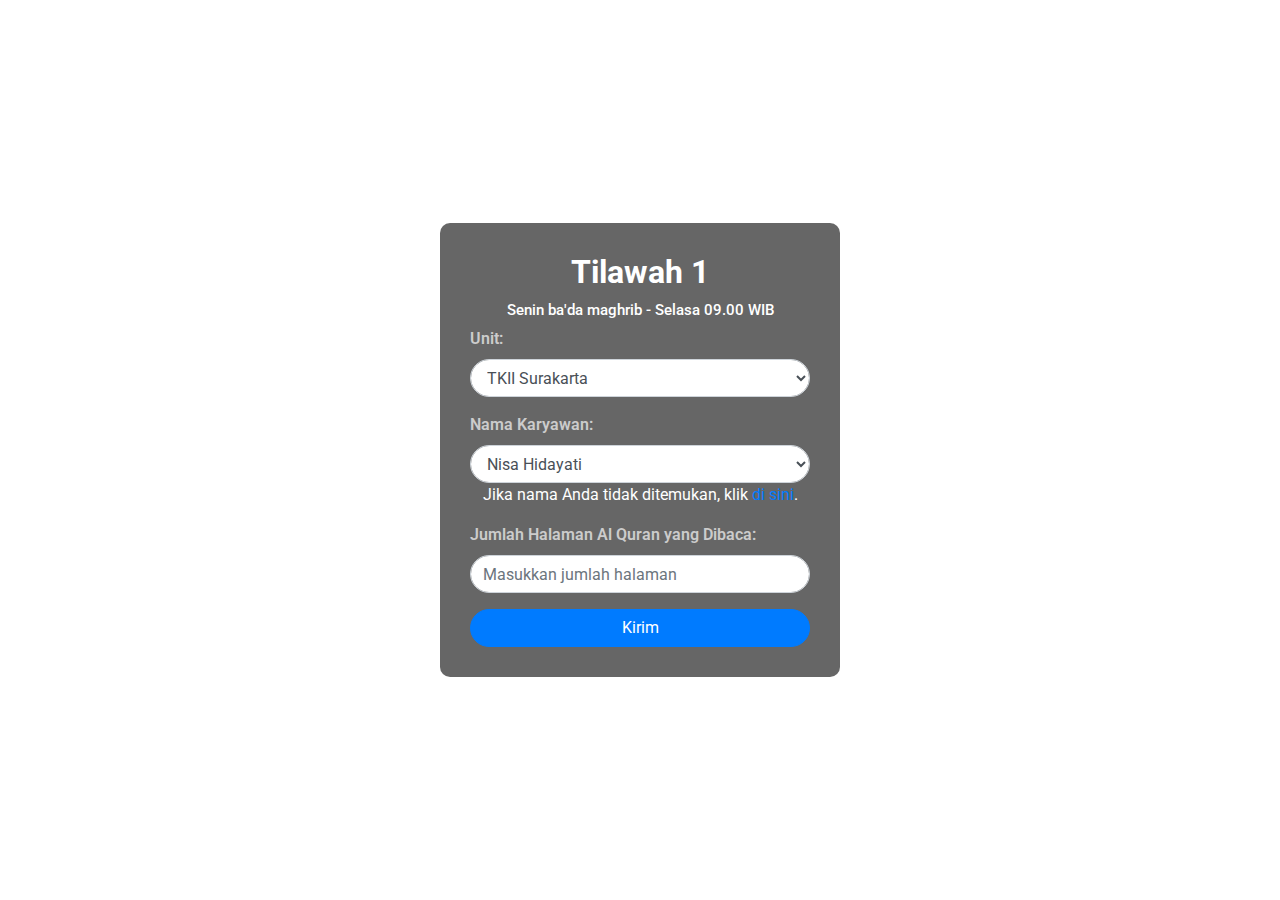
==== form1.html @ 485a52bb "up" ====
<!DOCTYPE html>
<html lang="en">
<head>
  <meta charset="UTF-8">
  <meta name="viewport" content="width=device-width, initial-scale=1.0">
  <title>Form Laporan Jumlah Halaman Al Quran</title>
  <!-- Bootstrap CSS -->
  <link rel="stylesheet" href="https://maxcdn.bootstrapcdn.com/bootstrap/4.5.2/css/bootstrap.min.css">
  <!-- Font Roboto -->
  <link href="https://fonts.googleapis.com/css2?family=Roboto:wght@400;700&display=swap" rel="stylesheet">
  <!-- Custom CSS -->
  <link rel="stylesheet" href="./styles-til.css">
  
</head>
<body>
  <!-- Konten Form -->
  <div class="container">
    <div class="form-container">
      <!-- Judul Form -->
      <h2 class="form-title">Tilawah 1</h2>
      <h3 class="subtitle">Senin ba'da maghrib - Selasa 09.00 WIB</h3>

      <form action="https://docs.google.com/forms/d/e/1FAIpQLSdml-C88Lpp3nrLTK0SLxufNhMK4ditN8a62Kgvi6WENINiAA/formResponse" method="POST">
        <div class="form-group">
          <label for="unitSelect">Unit:</label>
          <select class="form-control" id="unitSelect" name="entry.23248849">
            <option value="TKII Surakarta">TKII Surakarta</option>
            <option value="TKQP Surakarta">TKQP Surakarta</option>
            <option value="SDII Surakarta">SDII Surakarta</option>
            <option value="SDTQ Surakarta">SDTQ Surakarta</option>
            <option value="SDICT Surakarta">SDICT Surakarta</option>
            <option value="SDII Sragen">SDII Sragen</option>
            <option value="SMPII Surakarta & SMP ABBS">SMPII Surakarta & SMP ABBS</option>
            <option value="Alabidin Boyolali">Alabidin Boyolali</option>
            <option value="Alabidin Sukoharjo">Alabidin Sukoharjo</option>
            <option value="Alabidin Karanganyar">Alabidin Karanganyar</option>
            <option value="Alabidin Klaten">Alabidin Klaten</option>
            <option value="Alabidin Jogja">Alabidin Jogja</option>
            <option value="SMA ABBS">SMA ABBS</option>
            <option value="LAZ">LAZ</option>
          </select>
        </div>
        <div class="form-group">
          <label for="employeeSelect">Nama Karyawan:</label>
          <select class="form-control" id="employeeSelect" name="entry.1496297916">
          </select>
          <p id="linkText" style="text-align: center; color: #fff;">Jika nama Anda tidak ditemukan, klik <a href="javascript:void(0)" onclick="changeInputType()">di sini</a>.</p>
        </div>
        <div class="form-group">
          <label for="pagesInput">Jumlah Halaman Al Quran yang Dibaca:</label>
          <input type="number" class="form-control" id="pagesInput" placeholder="Masukkan jumlah halaman" name="entry.617641208">
        </div>
        <button type="submit" class="btn btn-primary btn-block">Kirim</button>
      </form>
    </div>
    
  </div>

  <!-- Bootstrap JS and jQuery -->
  <script src="https://ajax.googleapis.com/ajax/libs/jquery/3.5.1/jquery.min.js"></script>
  <script src="https://cdnjs.cloudflare.com/ajax/libs/popper.js/1.16.0/umd/popper.min.js"></script>
  <script src="https://maxcdn.bootstrapcdn.com/bootstrap/4.5.2/js/bootstrap.min.js"></script>

  <!-- Custom JavaScript -->
  <script src="./script-til.js"></script>
  
</body>
</html>
---- styles-til.css ----
body {
    padding: 0;
    margin: 0;
    font-family: 'Roboto', sans-serif; /* Menggunakan font Roboto */
    background: url('https://images.unsplash.com/photo-1609599006353-e629aaabfeae?q=80&w=870&auto=format&fit=crop&ixlib=rb-4.0.3&ixid=M3wxMjA3fDB8MHxwaG90by1wYWdlfHx8fGVufDB8fHx8fA%3D%3D') no-repeat center center fixed;
    background-size: cover; /* Ukuran gambar latar belakang */
}

.container {
    display: flex;
    justify-content: center;
    align-items: center;
    height: 100vh; /* Tinggi kontainer sejajar dengan tinggi viewport */
}

.form-container {
    background-color: rgba(0, 0, 0, 0.6); /* Warna latar belakang transparan dan lebih gelap */
    padding: 30px;
    border-radius: 10px;
    max-width: 400px;
    width: 100%;
}

.form-title {
    font-size: 32px; /* Ukuran font judul */
    font-weight: 700; /* Ketebalan font judul */
    color: #fff; /* Warna teks judul */
    text-align: center; /* Posisi teks ke tengah */
    margin-bottom: 30px; /* Margin bawah untuk memberikan ruang */
}

.form-group label {
    font-weight: 600; /* Ketebalan font label */
    color: #ccc; /* Warna teks label */
}

.form-control {
    border-radius: 20px; /* Sudut bulat pada input */
}

.btn-primary {
    border-radius: 20px; /* Sudut bulat pada tombol */
}

.subtitle {
    color: #fff;
    text-align: center;
    margin-top: -20px;
    font-size: 15px;
}
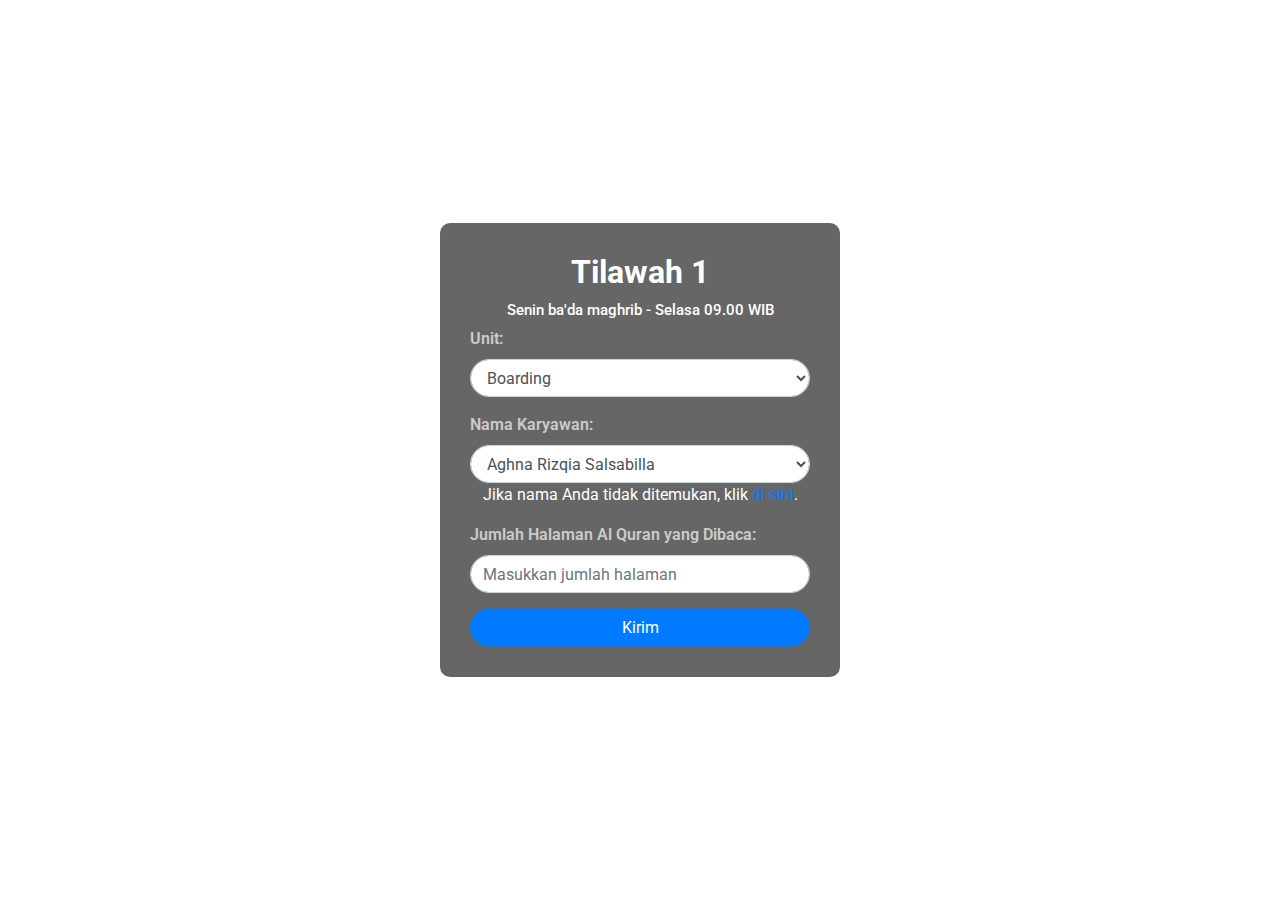
==== commit 515a1af7: "up" ====
--- a/form1.html
+++ b/form1.html
@@ -24,20 +24,35 @@
         <div class="form-group">
           <label for="unitSelect">Unit:</label>
           <select class="form-control" id="unitSelect" name="entry.23248849">
+            <option value="Boarding">Boarding</option>
+            <option value="SDICT Surakarta">SDICT Surakarta</option>
+            <option value="SDII Boyolali">SDII Boyolali</option>
+            <option value="SDII Karanganyar">SDII Karanganyar</option>
+            <option value="SDII Klaten">SDII Klaten</option>
+            <option value="SDII Sragen">SDII Sragen</option>
+            <option value="SDII Sukoharjo">SDII Sukoharjo</option>
+            <option value="SDII Surakarta">SDII Surakarta</option>
+            <option value="SDII Yogyakarta">SDII Yogyakarta</option>
+            <option value="SDTQ Surakarta">SDTQ Surakarta</option>
+            <option value="SMA ABBS">SMA ABBS</option>
+            <option value="SMP ABBS">SMP ABBS</option>
+            <option value="SMPII Boyolali">SMPII Boyolali</option>
+            <option value="SMPII Karanganyar">SMPII Karanganyar</option>
+            <option value="SMPII Klaten">SMPII Klaten</option>
+            <option value="SMPII Sukoharjo">SMPII Sukoharjo</option>
+            <option value="SMPII Surakarta">SMPII Surakarta</option>
+            <option value="SMPII Yogyakarta">SMPII Yogyakarta</option>
+            <option value="SSU">SSU</option>
+            <option value="TKII Boyolali">TKII Boyolali</option>
+            <option value="TKII Karanganyar">TKII Karanganyar</option>
+            <option value="TKII Klaten">TKII Klaten</option>
+            <option value="TKII Sukoharjo">TKII Sukoharjo</option>
             <option value="TKII Surakarta">TKII Surakarta</option>
+            <option value="TKII Yogyakarta">TKII Yogyakarta</option>
             <option value="TKQP Surakarta">TKQP Surakarta</option>
-            <option value="SDII Surakarta">SDII Surakarta</option>
-            <option value="SDTQ Surakarta">SDTQ Surakarta</option>
-            <option value="SDICT Surakarta">SDICT Surakarta</option>
-            <option value="SDII Sragen">SDII Sragen</option>
-            <option value="SMPII Surakarta & SMP ABBS">SMPII Surakarta & SMP ABBS</option>
-            <option value="Alabidin Boyolali">Alabidin Boyolali</option>
-            <option value="Alabidin Sukoharjo">Alabidin Sukoharjo</option>
-            <option value="Alabidin Karanganyar">Alabidin Karanganyar</option>
-            <option value="Alabidin Klaten">Alabidin Klaten</option>
-            <option value="Alabidin Jogja">Alabidin Jogja</option>
-            <option value="SMA ABBS">SMA ABBS</option>
-            <option value="LAZ">LAZ</option>
+            <option value="Yayasan">Yayasan</option>
+            <option value="PPTQ">PPTQ</option>
+            <option value="STIAA">STIAA</option>
           </select>
         </div>
         <div class="form-group">
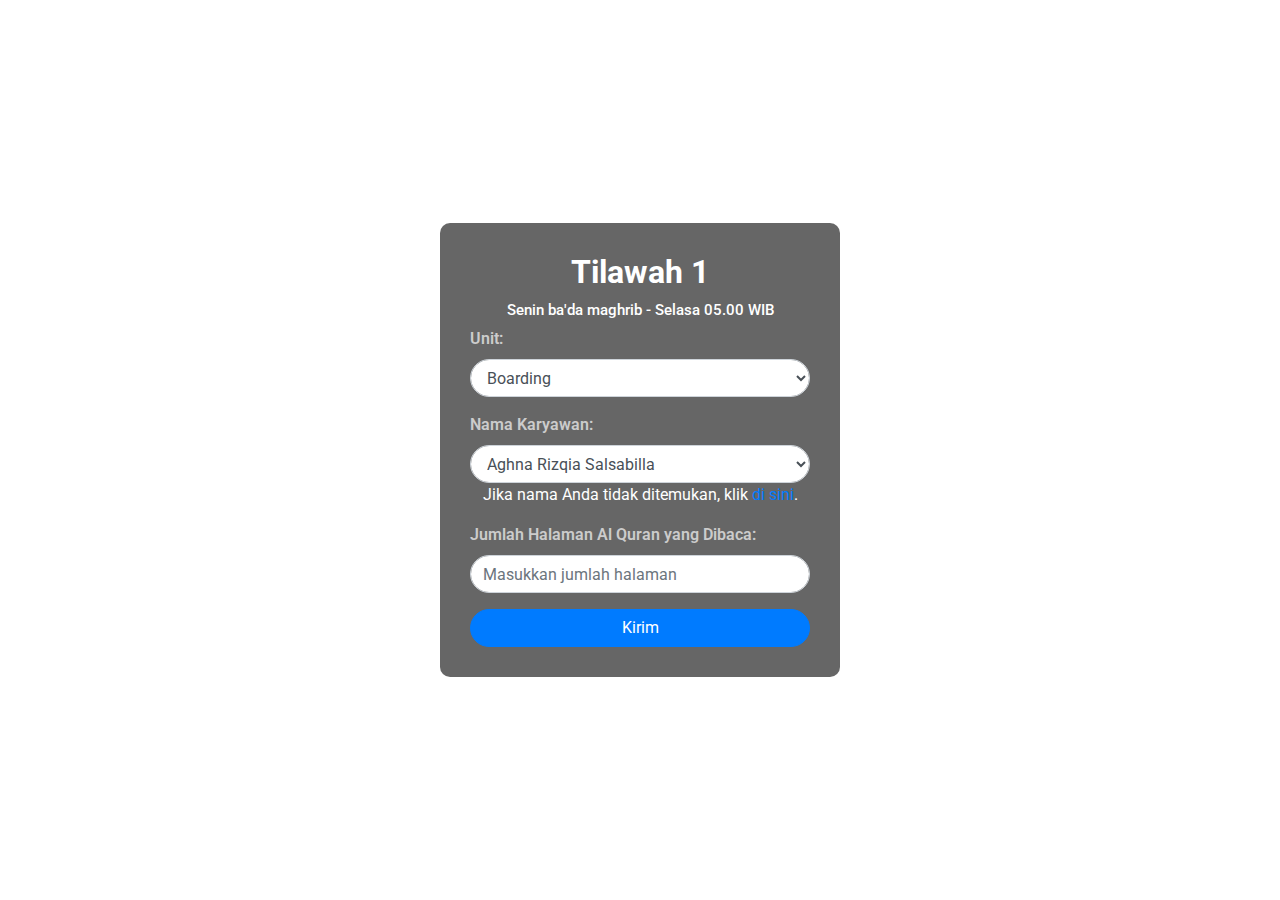
==== commit 354cd779: "up" ====
--- a/form1.html
+++ b/form1.html
@@ -18,7 +18,7 @@
     <div class="form-container">
       <!-- Judul Form -->
       <h2 class="form-title">Tilawah 1</h2>
-      <h3 class="subtitle">Senin ba'da maghrib - Selasa 09.00 WIB</h3>
+      <h3 class="subtitle">Senin ba'da maghrib - Selasa 05.00 WIB</h3>
 
       <form action="https://docs.google.com/forms/d/e/1FAIpQLSdml-C88Lpp3nrLTK0SLxufNhMK4ditN8a62Kgvi6WENINiAA/formResponse" method="POST">
         <div class="form-group">
